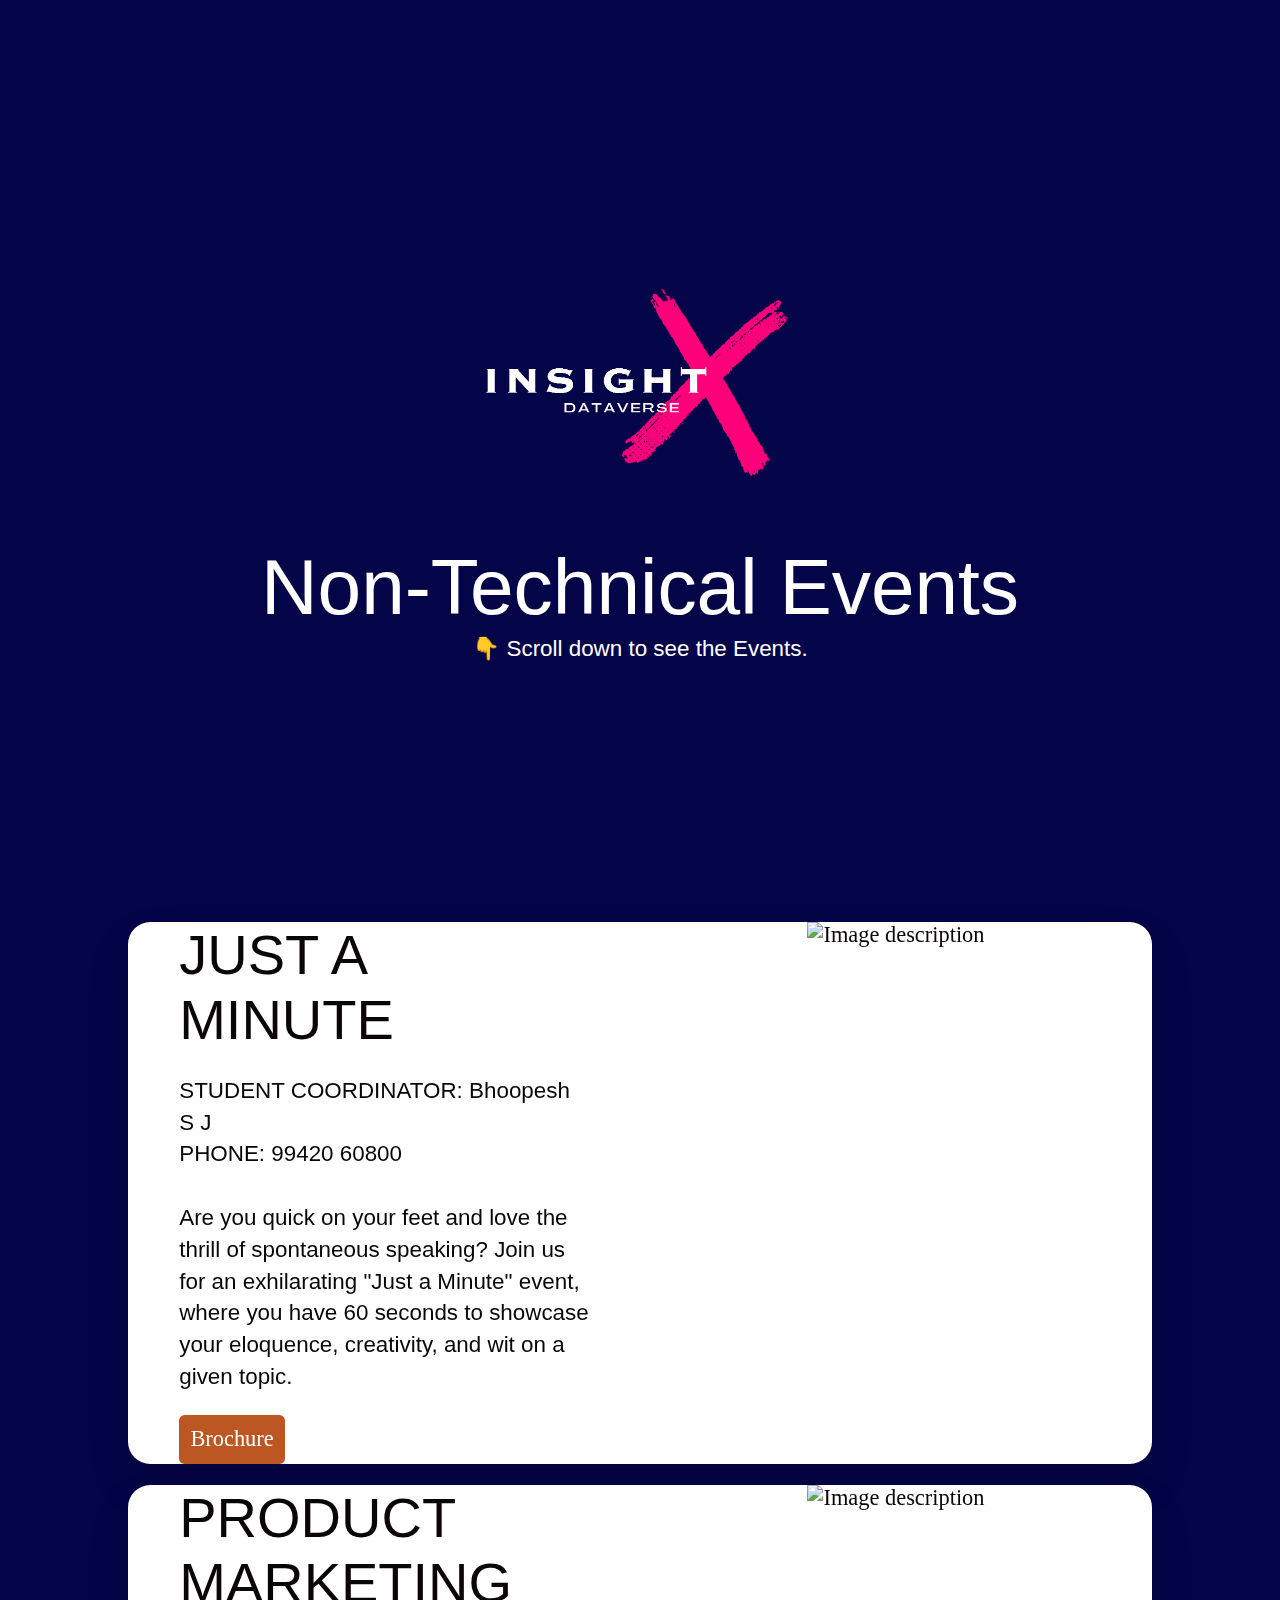
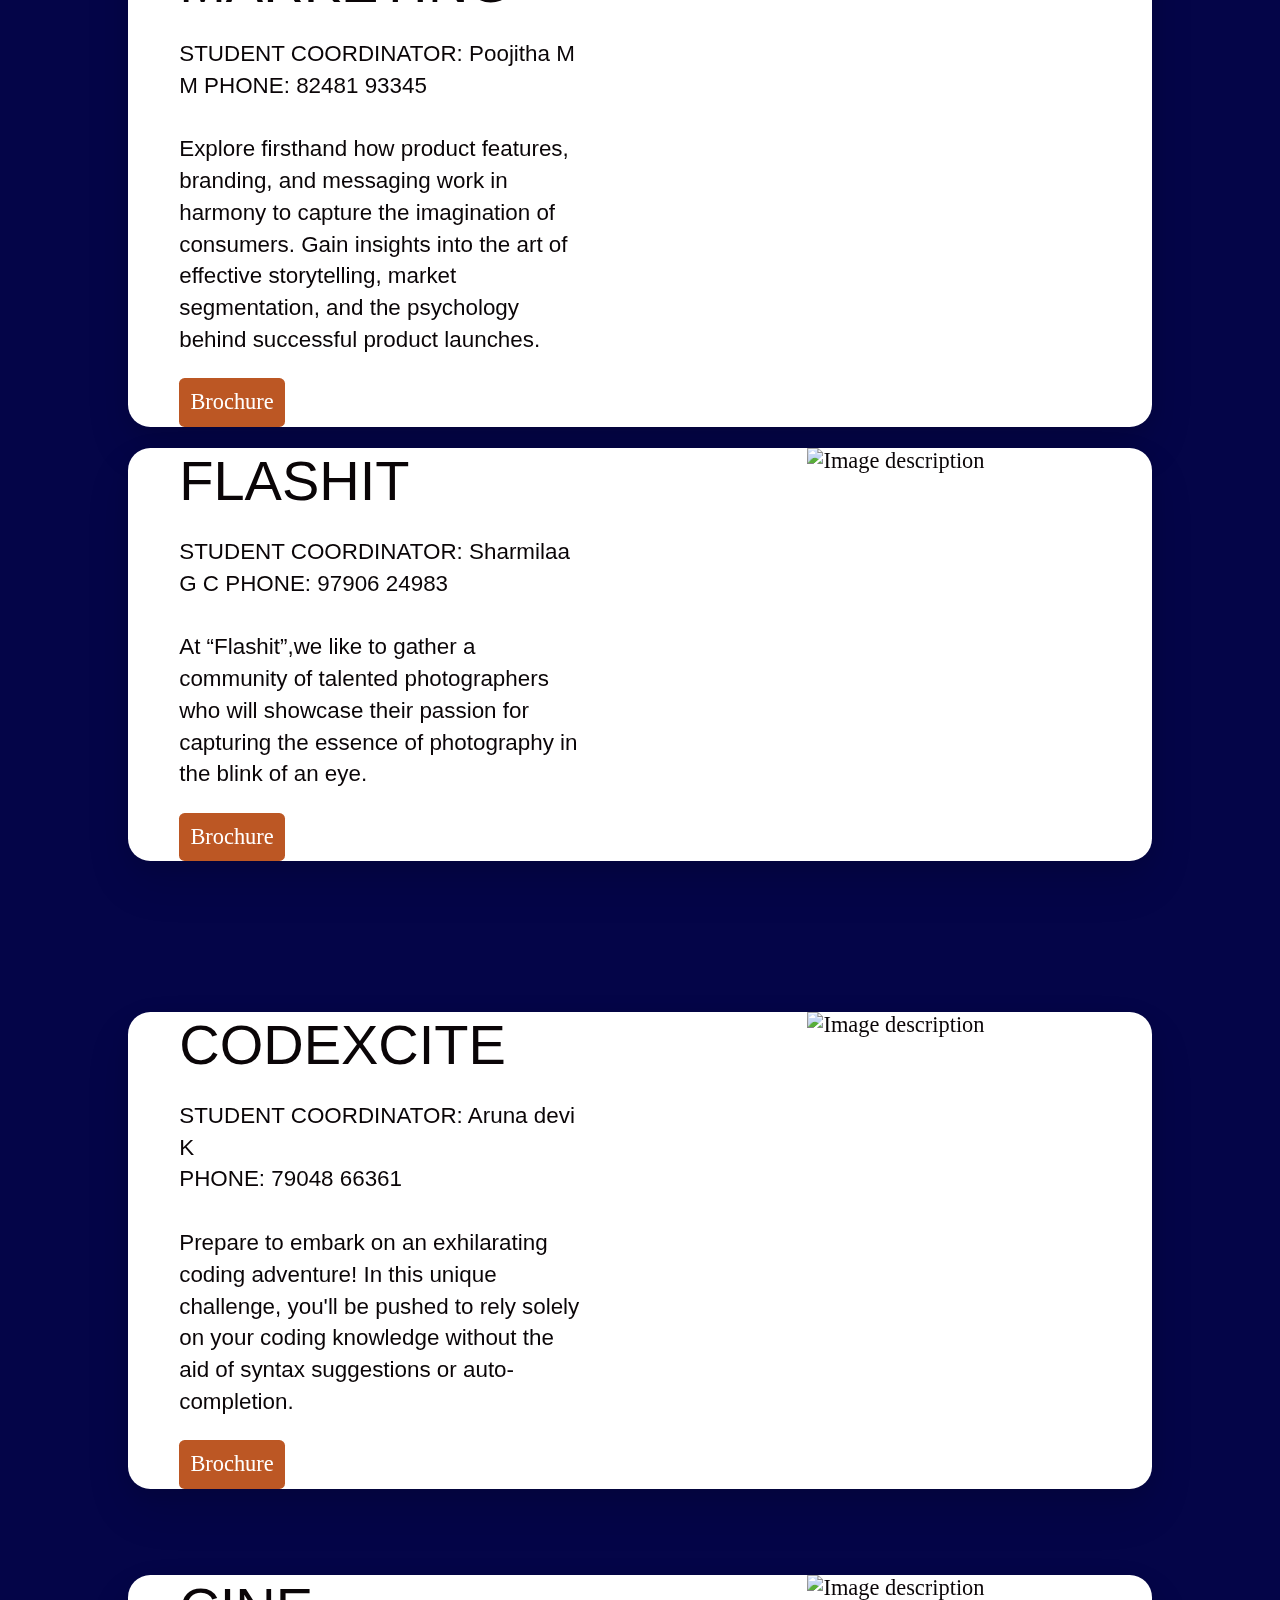
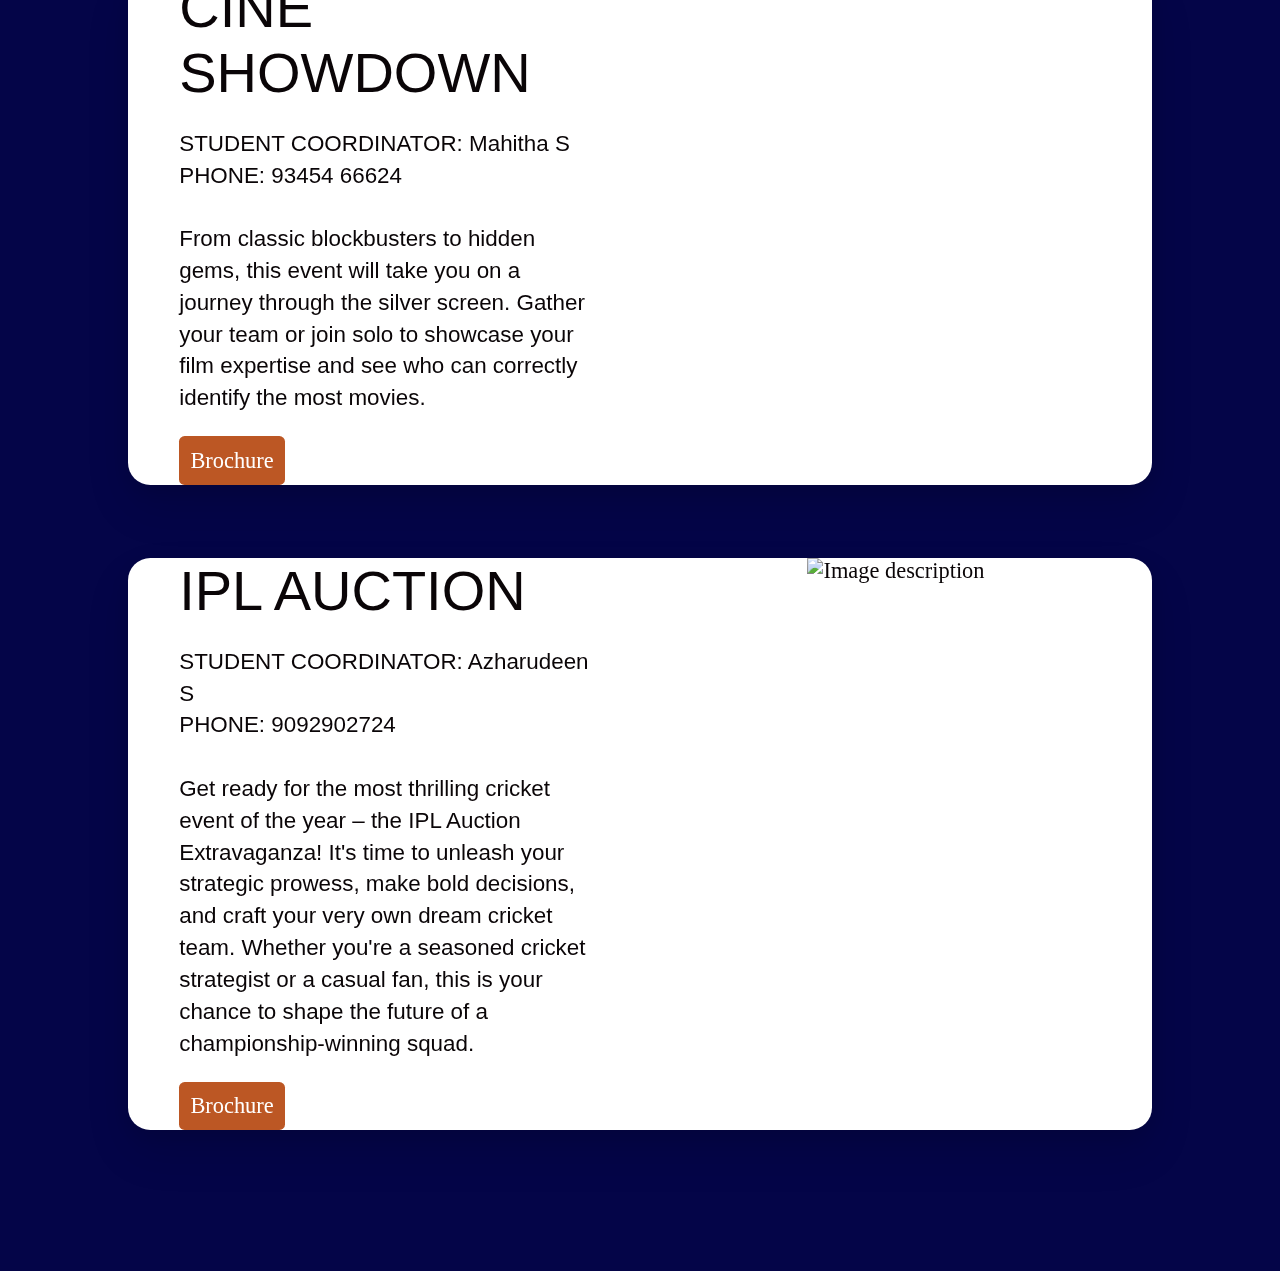
==== non_technical.htm @ 077537ba "initial commit" ====
<!DOCTYPE html>
  <html lang="en">
    <head>
      <meta charset="UTF-8" />
      <meta name="viewport" content="width=device-width, initial-scale=1">
      <link href="https://cdnjs.cloudflare.com/ajax/libs/fancybox/3.2.0/jquery.fancybox.min.css" rel="stylesheet" />
<script src="https://ajax.googleapis.com/ajax/libs/jquery/2.1.1/jquery.min.js"></script>
<script src="https://cdnjs.cloudflare.com/ajax/libs/fancybox/3.2.0/jquery.fancybox.min.js"></script>

<link rel="stylesheet" href="https://cdnjs.cloudflare.com/ajax/libs/fancybox/3.2.0/jquery.fancybox.min.css">
      <title>Document</title>
<style>
    
      :root {
          --card-height: 40vw;
          --card-margin: 4vw;
          --card-top-offset: 1em;
          --numcards: 4;
          --outline-width: 0px;
        }

        #cards {
          padding-bottom: calc(
            var(--numcards) * var(--card-top-offset)
          ); /* Make place at bottom, as items will slide to that position*/
          margin-bottom: var(
            --card-margin
          ); /* Don't include the --card-margin in padding, as that will affect the scroll-timeline*/
        }

        .card {
          position: sticky;
          top: 0;
          padding-top: var(--card-top-offset);
          transform-origin: 50% 0%;
          will-change: transform;
        }

        /** DEBUG **/

        #debug {
          position: fixed;
          top: 1em;
          left: 1em;
        }
        #debug::after {
          content: " Show Debug";
          margin-left: 1.5em;
          color: white;
          white-space: nowrap;
        }

        #debug:checked ~ main {
          --outline-width: 1px;
        }

        /** PAGE STYLING **/

        * {
          /* Poor Man's Reset */
          box-sizing: border-box;
          margin: 0;
          padding: 0;
        }

        body {
          background: #040548;
          color: rgb(255, 255, 255);
          text-align: center;
          font-size: calc(1em + 0.5vw);
        }

        header,
        main {
          width: 80vw;
          margin: 0 auto;
        }

        header {
          height: 100vh;
          display: grid;
          place-items: center;
        }

        #cards {
          list-style: none;
          outline: calc(var(--outline-width) * 10) solid blue;

          display: grid;
          grid-template-columns: 1fr;
          grid-template-rows: repeat(var(--numcards), var(--card-height));
          gap: var(--card-margin);
        }

        .card {
          outline: var(--outline-width) solid hotpink;
        }

        .card__content {
          box-shadow: 0 0.2em 1em rgba(0, 0, 0, 0.1), 0 1em 2em rgba(0, 0, 0, 0.1);
          background: rgb(255, 255, 255);
          color: rgb(10, 5, 7);
          border-radius: 1em;
          overflow: hidden;

          display: grid;
          grid-template-areas: "text img";
          grid-template-columns: 1fr 1fr;
          grid-template-rows: auto;

          align-items: stretch;
          outline: var(--outline-width) solid lime;
        }

        .card__content > div {
          grid-area: text;
          width: 80%;
          place-self: center;
          text-align: left;

          display: grid;
          gap: 1em;
          place-items: start;
        }

        .card__content > figure {
          grid-area: img;
          overflow: hidden;
        }

        .card__content > figure > img {
          width: 100%;
          height: 100%;
          object-fit: cover;
        }

        h1 {
          font-family: 'Raleway', sans-serif;
          font-weight: 300;
          font-size: 3.5em;
        }

        h2 {
          font-family: 'Raleway', sans-serif;
          font-weight: 300;
          font-size: 2.5em;
        }

        p {
          font-family: 'Raleway', sans-serif;
          font-family: sans-serif;
          font-weight: 300;
          line-height: 1.42;
        }

        .btn {
          background: rgb(188 87 36);
          color: rgb(255 255 255);
          text-decoration: none;
          display: inline-block;
          padding: 0.5em;
          border-radius: 0.25em;
        }

        aside {
          width: 50vw;
          margin: 0 auto;
          text-align: left;
        }

        aside p {
          margin-bottom: 1em;
        }

      #logo_image{
        position: relative;
          left:-45px;
          height:300px
        }
        
        a {
          color: #FFFFFF;
          text-decoration: none;
        }

.primary-btn {
  background-image: -moz-linear-gradient(0deg, #235ee7 0%, #4ae7fa 100%);
  background-image: -webkit-linear-gradient(0deg, #235ee7 0%, #4ae7fa 100%);
  background-image: -ms-linear-gradient(0deg, #235ee7 0%, #4ae7fa 100%);
}

.primary-btn {
  line-height: 36px;
  padding-left: 30px;
  padding-right: 30px;
  border-radius: 25px;
  border: none;
  color: #fff;
  display: inline-block;
  font-weight: 500;
  position: relative;
  -webkit-transition: all 0.3s ease 0s;
  -moz-transition: all 0.3s ease 0s;
  -o-transition: all 0.3s ease 0s;
  transition: all 0.3s ease 0s;
  cursor: pointer;
  text-transform: uppercase;
  position: relative;
}

.primary-btn {
  color: #fff;
  border: 1px solid #fff;
  -webkit-transition: all 0.3s ease 0s;
  -moz-transition: all 0.3s ease 0s;
  -o-transition: all 0.3s ease 0s;
  transition: all 0.3s ease 0s;
}

.primary-btn:hover {
  background: transparent;
  color: #235ee7;
  border-color: #235ee7;
}
      </style>
    </head>
    <body>
      <header>
        <div>
          <img src="images/logo_org.png" alt="" id="logo_image" >
          <h1>Non-Technical Events</h1>
          <p>👇 Scroll down to see the Events.</p>
        </div>
      </header>
      <main>
        <ul id="cards">
          <li class="card" id="card_1">
            <div class="card__content">
              <div>
                <h2>JUST A MINUTE</h2>
                <p>STUDENT COORDINATOR: Bhoopesh S J  <br>
                   PHONE: 99420 60800 <br><br>
                   Are you quick on your feet and love the thrill of spontaneous speaking? Join us for an exhilarating "Just a Minute" event, where you have 60 seconds to showcase your eloquence, creativity, and wit on a given topic.</p>
                <a data-fancybox="gallery" class="btn btn--accent" href="https://images.nightcafe.studio/jobs/r3c5jImhlUgP28uP7mWm/r3c5jImhlUgP28uP7mWm--3--ep0cp_15.625x.jpg?tr=w-1600,c-at_max">Brochure</a>
              </div>
              <figure>
                <img
                  src="https://images.nightcafe.studio/jobs/ZTXxj5DjVnLw3dP7ysaY/ZTXxj5DjVnLw3dP7ysaY--2--m2oup.jpg?tr=w-1600,c-at_max"
                  alt="Image description"
                />
              </figure>
            </div>
          </li>
          <li class="card" id="card_3">
            <div class="card__content">
              <div>
                <h2>PRODUCT MARKETING</h2>
                <p>STUDENT COORDINATOR: Poojitha M M
                   PHONE: 82481 93345 <br><br>
                   Explore firsthand how product features, branding, and messaging work in harmony to capture the imagination of consumers. Gain insights into the art of effective storytelling, market segmentation, and the psychology behind successful product launches.</p>
                <a data-fancybox="gallery" class="btn btn--accent" href="https://images.nightcafe.studio/jobs/4dffrCoNvyThgzKb7qSk/4dffrCoNvyThgzKb7qSk--3--2fb0s.jpg?tr=w-1600,c-at_max">Brochure</a>
              </div>
              <figure>
                <img
                  src="https://images.nightcafe.studio/jobs/lYWxjss22mtdzSofSb5s/lYWxjss22mtdzSofSb5s--4--bbsyq_2x.jpg?tr=w-1600,c-at_max"
                  alt="Image description"
                />
              </figure>
            </div>
          </li>
          <li class="card" id="card_4">
            <div class="card__content">
              <div>
                <h2>FLASHIT</h2>
                <p>STUDENT COORDINATOR: Sharmilaa G C
                   PHONE: 97906 24983 <br><br>
                   At “Flashit”,we like to gather a community of talented photographers who will showcase their passion for capturing the essence of photography in the blink of an eye.</p>
                <a data-fancybox="gallery" class="btn btn--accent" href="https://images.nightcafe.studio/jobs/HxTI7tbJHkZrSYHYZOcv/HxTI7tbJHkZrSYHYZOcv--8--gwy5i_6x.jpg?tr=w-1600,c-at_max">Brochure</a>
              </div>
              <figure>
                <img
                  src="https://images.nightcafe.studio/jobs/V53MyQaaAbYcJqbCxS6i/V53MyQaaAbYcJqbCxS6i--9--10pf9_6x.jpg?tr=w-1600,c-at_max"
                  alt="Image description"
                />
              </figure>
            </div>
          </li>
          <li class="card" id="card_1">
            <div class="card__content">
              <div>
                <h2>CODEXCITE</h2>
                <p>STUDENT COORDINATOR: Aruna devi K<br>
                   PHONE: 79048 66361 <br><br>
                   Prepare to embark on an exhilarating coding adventure! In this unique challenge, you'll be pushed to rely solely on your coding knowledge without the aid of syntax suggestions or auto-completion. </p>
                <a data-fancybox="gallery" class="btn btn--accent" href="https://images.nightcafe.studio/jobs/sPrTb7WLEhkfNHfjTTWU/sPrTb7WLEhkfNHfjTTWU--7--B8ALZ_6x.jpg?tr=w-1600,c-at_max ">Brochure</a>
              </div>
              <figure>
                <img
                  src="https://storage.googleapis.com/pai-images/8677e26197a140ecb1dece79081af915.png"
                  alt="Image description"
                />
              </figure>
            </div>
          </li>
          <li class="card" id="card_1">
            <div class="card__content">
              <div>
                <h2>CINE SHOWDOWN</h2>
                <p>STUDENT COORDINATOR: Mahitha S <br>
                   PHONE: 93454 66624 <br><br>
                   From classic blockbusters to hidden gems, this event will take you on a journey through the silver screen. Gather your team or join solo to showcase your film expertise and see who can correctly identify the most movies.</p>
                <a data-fancybox="gallery" class="btn btn--accent" href="https://images.nightcafe.studio/jobs/vuzZq68mf7yiWQwxpfmD/vuzZq68mf7yiWQwxpfmD--1--nlxtz_6x.jpg?tr=w-1600,c-at_max">Brochure</a>
              </div>
              <figure>
                <img
                  src="https://as2.ftcdn.net/v2/jpg/05/66/07/57/1000_F_566075762_tKebx1vgJeyTNevHmL9gShdR2Urt4MYW.jpg"
                  alt="Image description"
                />
              </figure>
            </div>
          </li>
          <li class="card" id="card_1">
            <div class="card__content">
              <div>
                <h2>IPL AUCTION</h2>
                <p>STUDENT COORDINATOR: Azharudeen S <br>
                   PHONE: 9092902724 <br><br>
                   Get ready for the most thrilling cricket event of the year – the IPL Auction Extravaganza! It's time to unleash your strategic prowess, make bold decisions, and craft your very own dream cricket team. Whether you're a seasoned cricket strategist or a casual fan, this is your chance to shape the future of a championship-winning squad.</p>
                <a data-fancybox="gallery" class="btn btn--accent" href="https://images.nightcafe.studio/jobs/vuzZq68mf7yiWQwxpfmD/vuzZq68mf7yiWQwxpfmD--1--nlxtz_6x.jpg?tr=w-1600,c-at_max">Brochure</a>
              </div>
              <figure>
                <img
                  src="https://img.freepik.com/premium-photo/realistic-cool-robot-artificial-intelligence-generative-ai_780593-10688.jpg"
                  alt="Image description"
                />
              </figure>
            </div>
          </li>
        </ul>
      </main>
      <!-- <aside>
        <p>
          Lorem ipsum dolor sit amet consectetur, adipisicing elit. Rem repellat
          non ratione eum provident quaerat obcaecati dicta autem voluptates sit
          cum quis distinctio, atque sint commodi reprehenderit perspiciatis iure
          velit molestiae eos molestias ipsa nihil quia? Porro tempore in fugit,
          aspernatur et temporibus aliquam magnam adipisci deleniti dicta repellat
          alias nostrum impedit quidem odit excepturi nam. Itaque numquam unde
          quae dignissimos exercitationem placeat, ipsa amet tempora vitae ullam
          animi! Hic asperiores in esse atque expedita dolorem officia illo
          commodi fugit earum ab, assumenda optio, sed repellat. Maiores
          laudantium reprehenderit suscipit accusamus assumenda, debitis nemo ut
          sapiente numquam doloremque alias explicabo minus autem harum illum
          dicta. Unde obcaecati inventore repellat id eligendi eaque, rerum
          aliquam maiores aspernatur cumque tenetur quo qui mollitia atque quasi
          voluptate ipsum neque explicabo voluptatem quibusdam beatae quae iste
          vero doloribus! Natus libero quibusdam molestias harum atque, assumenda
          doloribus quis, quam corporis, voluptas suscipit magni! Enim sapiente
          totam consequatur repellat maxime placeat perferendis iste maiores
          soluta, obcaecati incidunt expedita eius cumque ipsa quo sed. Minus
          distinctio culpa cumque labore nulla laborum ex, explicabo magni
          mollitia eaque aliquam vero blanditiis quae, id necessitatibus error
          voluptas harum tempora sint porro. Facilis beatae quasi soluta et ipsum
          suscipit repellendus inventore.
        </p>

        <p>
          Lorem, ipsum dolor sit amet consectetur adipisicing elit. Possimus,
          ipsam molestias. Fuga similique, dolor tempora rerum perferendis ipsam
          ullam doloribus beatae esse facilis quae sit excepturi expedita non,
          sunt accusantium magnam? Animi nesciunt nostrum eligendi iusto
          voluptatum hic qui. Quod distinctio qui nobis et doloremque. Fuga,
          itaque? Laborum dignissimos nobis quaerat optio voluptatum similique
          unde, neque cupiditate, vel, fugiat dolore? Accusantium neque deserunt
          ducimus enim, illum laborum magni ipsam eos optio aspernatur nam
          necessitatibus quod natus, dolor laboriosam illo velit.
        </p>
        <p>
          Lorem ipsum dolor sit amet consectetur, adipisicing elit. Rem repellat
          non ratione eum provident quaerat obcaecati dicta autem voluptates sit
          cum quis distinctio, atque sint commodi reprehenderit perspiciatis iure
          velit molestiae eos molestias ipsa nihil quia? Porro tempore in fugit,
          aspernatur et temporibus aliquam magnam adipisci deleniti dicta repellat
          alias nostrum impedit quidem odit excepturi nam. Itaque numquam unde
          quae dignissimos exercitationem placeat, ipsa amet tempora vitae ullam
          animi! Hic asperiores in esse atque expedita dolorem officia illo
          commodi fugit earum ab, assumenda optio, sed repellat. Maiores
          laudantium reprehenderit suscipit accusamus assumenda, debitis nemo ut
          sapiente numquam doloremque alias explicabo minus autem harum illum
          dicta. Unde obcaecati inventore repellat id eligendi eaque, rerum
          aliquam maiores aspernatur cumque tenetur quo qui mollitia atque quasi
          voluptate ipsum neque explicabo voluptatem quibusdam beatae quae iste
          vero doloribus! Natus libero quibusdam molestias harum atque, assumenda
          doloribus quis, quam corporis, voluptas suscipit magni! Enim sapiente
          totam consequatur repellat maxime placeat perferendis iste maiores
          soluta, obcaecati incidunt expedita eius cumque ipsa quo sed. Minus
          distinctio culpa cumque labore nulla laborum ex, explicabo magni
          mollitia eaque aliquam vero blanditiis quae, id necessitatibus error
          voluptas harum tempora sint porro. Facilis beatae quasi soluta et ipsum
          suscipit repellendus inventore.
        </p>

        <p>
          Lorem, ipsum dolor sit amet consectetur adipisicing elit. Possimus,
          ipsam molestias. Fuga similique, dolor tempora rerum perferendis ipsam
          ullam doloribus beatae esse facilis quae sit excepturi expedita non,
          sunt accusantium magnam? Animi nesciunt nostrum eligendi iusto
          voluptatum hic qui. Quod distinctio qui nobis et doloremque. Fuga,
          itaque? Laborum dignissimos nobis quaerat optio voluptatum similique
          unde, neque cupiditate, vel, fugiat dolore? Accusantium neque deserunt
          ducimus enim, illum laborum magni ipsam eos optio aspernatur nam
          necessitatibus quod natus, dolor laboriosam illo velit.
        </p>
        <p>
          Lorem ipsum dolor sit amet consectetur, adipisicing elit. Rem repellat
          non ratione eum provident quaerat obcaecati dicta autem voluptates sit
          cum quis distinctio, atque sint commodi reprehenderit perspiciatis iure
          velit molestiae eos molestias ipsa nihil quia? Porro tempore in fugit,
          aspernatur et temporibus aliquam magnam adipisci deleniti dicta repellat
          alias nostrum impedit quidem odit excepturi nam. Itaque numquam unde
          quae dignissimos exercitationem placeat, ipsa amet tempora vitae ullam
          animi! Hic asperiores in esse atque expedita dolorem officia illo
          commodi fugit earum ab, assumenda optio, sed repellat. Maiores
          laudantium reprehenderit suscipit accusamus assumenda, debitis nemo ut
          sapiente numquam doloremque alias explicabo minus autem harum illum
          dicta. Unde obcaecati inventore repellat id eligendi eaque, rerum
          aliquam maiores aspernatur cumque tenetur quo qui mollitia atque quasi
          voluptate ipsum neque explicabo voluptatem quibusdam beatae quae iste
          vero doloribus! Natus libero quibusdam molestias harum atque, assumenda
          doloribus quis, quam corporis, voluptas suscipit magni! Enim sapiente
          totam consequatur repellat maxime placeat perferendis iste maiores
          soluta, obcaecati incidunt expedita eius cumque ipsa quo sed. Minus
          distinctio culpa cumque labore nulla laborum ex, explicabo magni
          mollitia eaque aliquam vero blanditiis quae, id necessitatibus error
          voluptas harum tempora sint porro. Facilis beatae quasi soluta et ipsum
          suscipit repellendus inventore.
        </p>

        <p>
          Lorem, ipsum dolor sit amet consectetur adipisicing elit. Possimus,
          ipsam molestias. Fuga similique, dolor tempora rerum perferendis ipsam
          ullam doloribus beatae esse facilis quae sit excepturi expedita non,
          sunt accusantium magnam? Animi nesciunt nostrum eligendi iusto
          voluptatum hic qui. Quod distinctio qui nobis et doloremque. Fuga,
          itaque? Laborum dignissimos nobis quaerat optio voluptatum similique
          unde, neque cupiditate, vel, fugiat dolore? Accusantium neque deserunt
          ducimus enim, illum laborum magni ipsam eos optio aspernatur nam
          necessitatibus quod natus, dolor laboriosam illo velit.
        </p>
      </aside> -->
    </body>

    <script>
      // Alternative Versions:
      // - Vanilla JS Version: https://codyhouse.co/demo-tutorials/stacking-cards/index.html
      // - CSS @scroll-timeline: https://codepen.io/bramus/pen/PobmGme
      // - JS ScrollTimeline Polyfill: https://codepen.io/bramus/pen/XWEeGZm
      // - JS Motion One: https://codepen.io/bramus/pen/rNdzpZK 👈 = The version you are currently looking at

      import { scroll, animate } from "https://cdn.skypack.dev/motion@10.13.1";
c
      const $cardsWrapper = document.querySelector("#cards");
      const $cards = document.querySelectorAll(".card");

      const numCards = $cards.length;

      $cards.forEach(($card, index0) => {
        const index = index0 + 1;
        const reverseIndex = numCards - index0;
        const reverseIndex0 = numCards - index;

        // Extra padding per card, so you can see the other stacked cards underneath at the top
        $card.style.paddingTop = `calc(${index} * var(--card-top-offset))`;

        // Scroll-Linked Animation
        scroll(
          animate($card, {
            // Earlier cards shrink more than later cards
            scale: [1, 1 - 0.1 * reverseIndex0],
          }),
          {
            // Each card should only shrink when it’s at the top.
            // We can’t use exit on the els for this (as they are sticky)
            // but can track $cardsWrapper instead.
            target: $cardsWrapper,
            offset: [
              `${(index0 / numCards) * 100}%`,
              `${(index / numCards) * 100}%`,
            ],
          }
        );
      });
    </script>
  </html>
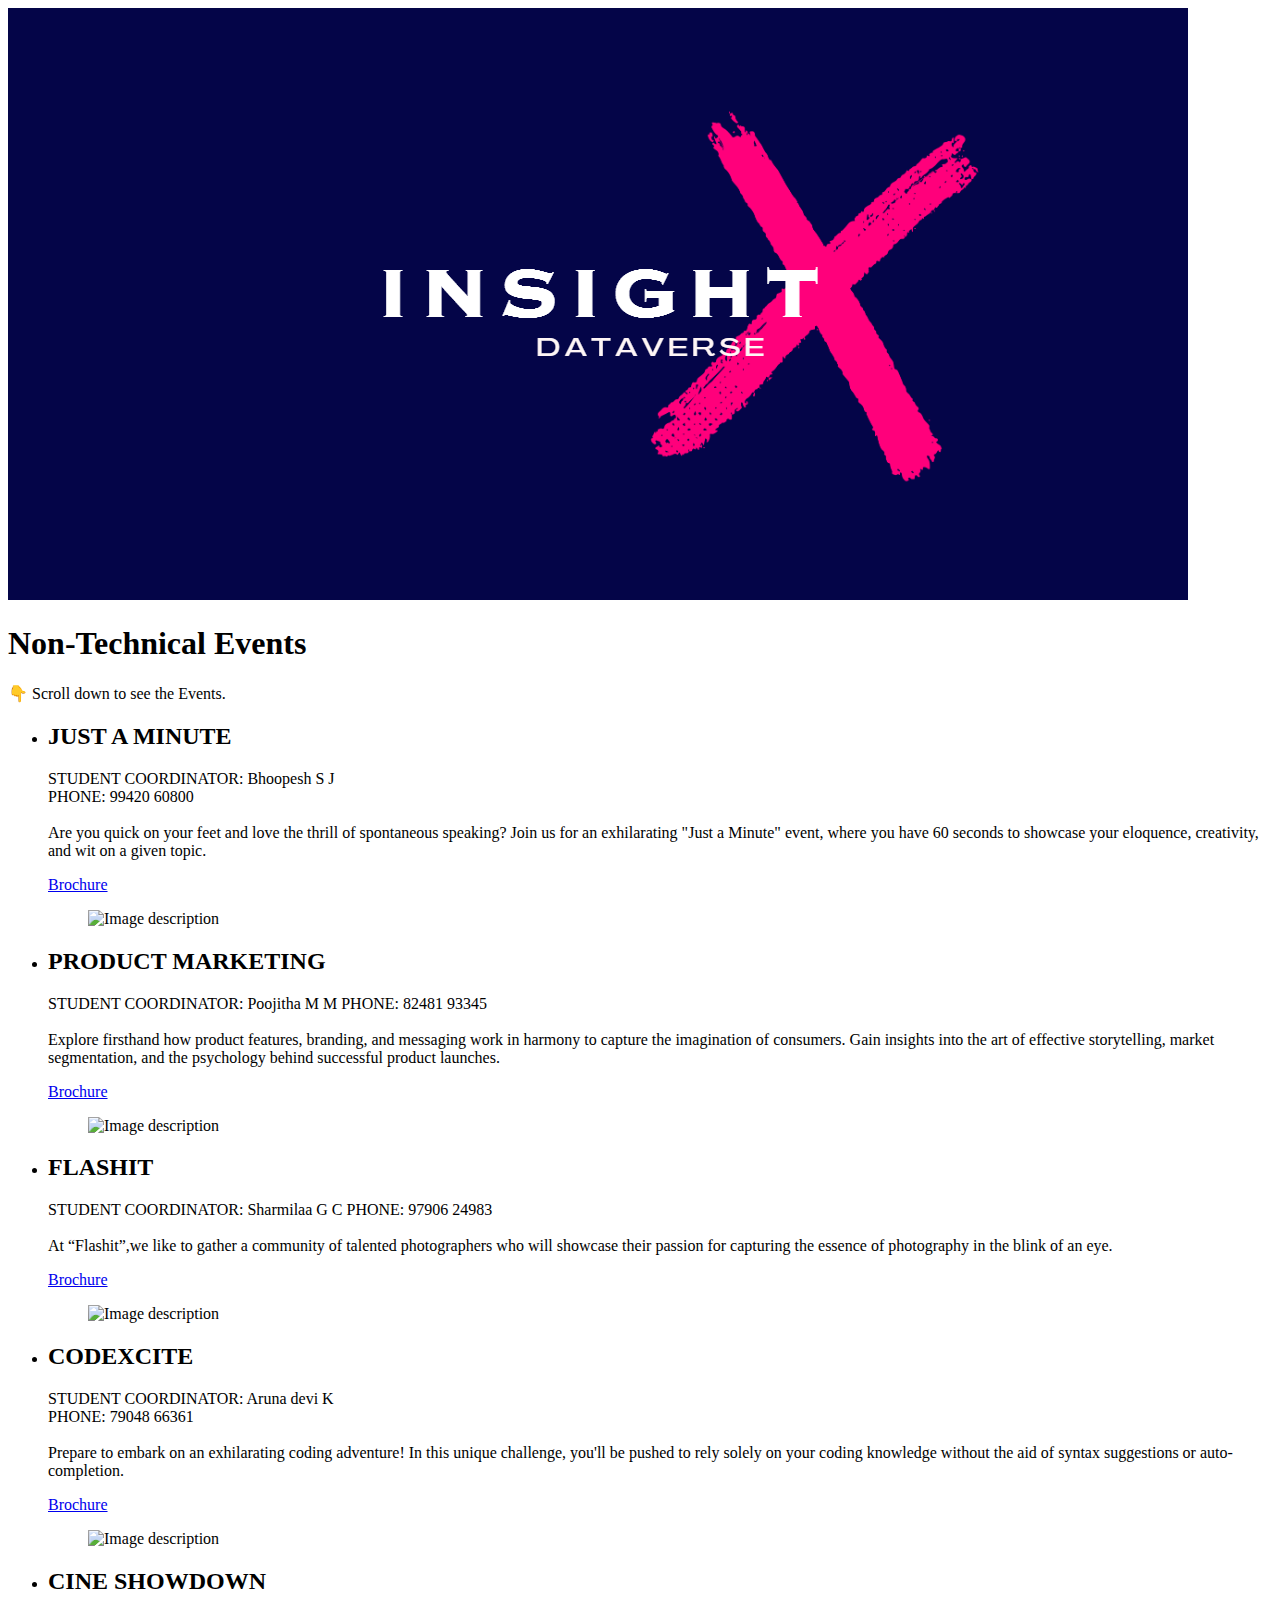
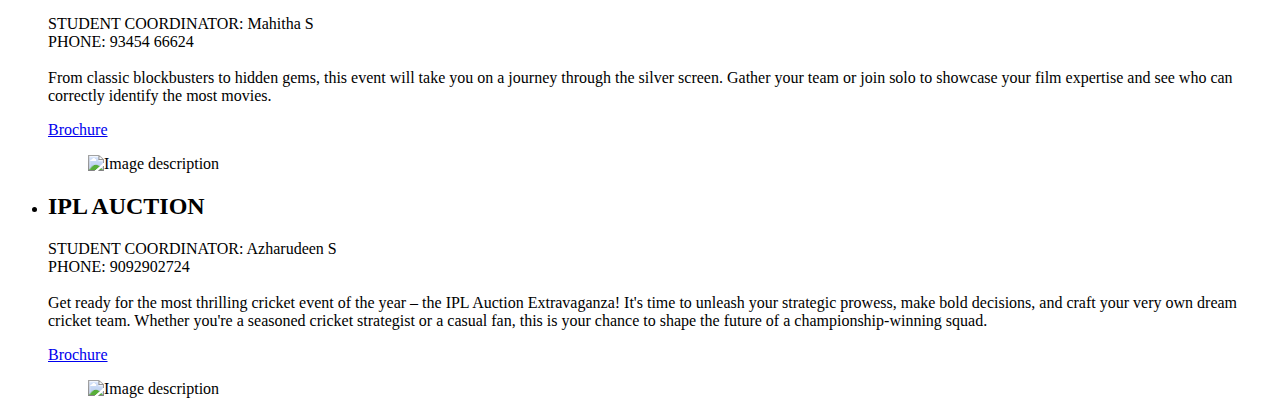
==== commit 06e1abc8: "Update non_technical.htm for mobile view" ====
--- a/non_technical.htm
+++ b/non_technical.htm
@@ -1,15 +1,20 @@
 <!DOCTYPE html>
   <html lang="en">
     <head>
-      <meta charset="UTF-8" />
       <meta name="viewport" content="width=device-width, initial-scale=1">
-      <link href="https://cdnjs.cloudflare.com/ajax/libs/fancybox/3.2.0/jquery.fancybox.min.css" rel="stylesheet" />
-<script src="https://ajax.googleapis.com/ajax/libs/jquery/2.1.1/jquery.min.js"></script>
-<script src="https://cdnjs.cloudflare.com/ajax/libs/fancybox/3.2.0/jquery.fancybox.min.js"></script>
+  <link href="https://cdnjs.cloudflare.com/ajax/libs/fancybox/3.2.0/jquery.fancybox.min.css" rel="stylesheet" />
+  <script src="https://ajax.googleapis.com/ajax/libs/jquery/2.1.1/jquery.min.js"></script>
+  <script src="https://cdnjs.cloudflare.com/ajax/libs/fancybox/3.2.0/jquery.fancybox.min.js"></script>
+  <link rel="stylesheet" href="https://cdnjs.cloudflare.com/ajax/libs/fancybox/3.2.0/jquery.fancybox.min.css">
 
 <link rel="stylesheet" href="https://cdnjs.cloudflare.com/ajax/libs/fancybox/3.2.0/jquery.fancybox.min.css">
       <title>Document</title>
 <style>
+    @media screen and (max-width: 768px) {
+      :root {
+        --card-height: 80vw; /* Adjust card height for mobile */
+        --card-margin: 2vw; /* Adjust card margin for mobile */
+      }
     
       :root {
           --card-height: 40vw;
@@ -338,127 +343,14 @@
           </li>
         </ul>
       </main>
-      <!-- <aside>
-        <p>
-          Lorem ipsum dolor sit amet consectetur, adipisicing elit. Rem repellat
-          non ratione eum provident quaerat obcaecati dicta autem voluptates sit
-          cum quis distinctio, atque sint commodi reprehenderit perspiciatis iure
-          velit molestiae eos molestias ipsa nihil quia? Porro tempore in fugit,
-          aspernatur et temporibus aliquam magnam adipisci deleniti dicta repellat
-          alias nostrum impedit quidem odit excepturi nam. Itaque numquam unde
-          quae dignissimos exercitationem placeat, ipsa amet tempora vitae ullam
-          animi! Hic asperiores in esse atque expedita dolorem officia illo
-          commodi fugit earum ab, assumenda optio, sed repellat. Maiores
-          laudantium reprehenderit suscipit accusamus assumenda, debitis nemo ut
-          sapiente numquam doloremque alias explicabo minus autem harum illum
-          dicta. Unde obcaecati inventore repellat id eligendi eaque, rerum
-          aliquam maiores aspernatur cumque tenetur quo qui mollitia atque quasi
-          voluptate ipsum neque explicabo voluptatem quibusdam beatae quae iste
-          vero doloribus! Natus libero quibusdam molestias harum atque, assumenda
-          doloribus quis, quam corporis, voluptas suscipit magni! Enim sapiente
-          totam consequatur repellat maxime placeat perferendis iste maiores
-          soluta, obcaecati incidunt expedita eius cumque ipsa quo sed. Minus
-          distinctio culpa cumque labore nulla laborum ex, explicabo magni
-          mollitia eaque aliquam vero blanditiis quae, id necessitatibus error
-          voluptas harum tempora sint porro. Facilis beatae quasi soluta et ipsum
-          suscipit repellendus inventore.
-        </p>
-
-        <p>
-          Lorem, ipsum dolor sit amet consectetur adipisicing elit. Possimus,
-          ipsam molestias. Fuga similique, dolor tempora rerum perferendis ipsam
-          ullam doloribus beatae esse facilis quae sit excepturi expedita non,
-          sunt accusantium magnam? Animi nesciunt nostrum eligendi iusto
-          voluptatum hic qui. Quod distinctio qui nobis et doloremque. Fuga,
-          itaque? Laborum dignissimos nobis quaerat optio voluptatum similique
-          unde, neque cupiditate, vel, fugiat dolore? Accusantium neque deserunt
-          ducimus enim, illum laborum magni ipsam eos optio aspernatur nam
-          necessitatibus quod natus, dolor laboriosam illo velit.
-        </p>
-        <p>
-          Lorem ipsum dolor sit amet consectetur, adipisicing elit. Rem repellat
-          non ratione eum provident quaerat obcaecati dicta autem voluptates sit
-          cum quis distinctio, atque sint commodi reprehenderit perspiciatis iure
-          velit molestiae eos molestias ipsa nihil quia? Porro tempore in fugit,
-          aspernatur et temporibus aliquam magnam adipisci deleniti dicta repellat
-          alias nostrum impedit quidem odit excepturi nam. Itaque numquam unde
-          quae dignissimos exercitationem placeat, ipsa amet tempora vitae ullam
-          animi! Hic asperiores in esse atque expedita dolorem officia illo
-          commodi fugit earum ab, assumenda optio, sed repellat. Maiores
-          laudantium reprehenderit suscipit accusamus assumenda, debitis nemo ut
-          sapiente numquam doloremque alias explicabo minus autem harum illum
-          dicta. Unde obcaecati inventore repellat id eligendi eaque, rerum
-          aliquam maiores aspernatur cumque tenetur quo qui mollitia atque quasi
-          voluptate ipsum neque explicabo voluptatem quibusdam beatae quae iste
-          vero doloribus! Natus libero quibusdam molestias harum atque, assumenda
-          doloribus quis, quam corporis, voluptas suscipit magni! Enim sapiente
-          totam consequatur repellat maxime placeat perferendis iste maiores
-          soluta, obcaecati incidunt expedita eius cumque ipsa quo sed. Minus
-          distinctio culpa cumque labore nulla laborum ex, explicabo magni
-          mollitia eaque aliquam vero blanditiis quae, id necessitatibus error
-          voluptas harum tempora sint porro. Facilis beatae quasi soluta et ipsum
-          suscipit repellendus inventore.
-        </p>
-
-        <p>
-          Lorem, ipsum dolor sit amet consectetur adipisicing elit. Possimus,
-          ipsam molestias. Fuga similique, dolor tempora rerum perferendis ipsam
-          ullam doloribus beatae esse facilis quae sit excepturi expedita non,
-          sunt accusantium magnam? Animi nesciunt nostrum eligendi iusto
-          voluptatum hic qui. Quod distinctio qui nobis et doloremque. Fuga,
-          itaque? Laborum dignissimos nobis quaerat optio voluptatum similique
-          unde, neque cupiditate, vel, fugiat dolore? Accusantium neque deserunt
-          ducimus enim, illum laborum magni ipsam eos optio aspernatur nam
-          necessitatibus quod natus, dolor laboriosam illo velit.
-        </p>
-        <p>
-          Lorem ipsum dolor sit amet consectetur, adipisicing elit. Rem repellat
-          non ratione eum provident quaerat obcaecati dicta autem voluptates sit
-          cum quis distinctio, atque sint commodi reprehenderit perspiciatis iure
-          velit molestiae eos molestias ipsa nihil quia? Porro tempore in fugit,
-          aspernatur et temporibus aliquam magnam adipisci deleniti dicta repellat
-          alias nostrum impedit quidem odit excepturi nam. Itaque numquam unde
-          quae dignissimos exercitationem placeat, ipsa amet tempora vitae ullam
-          animi! Hic asperiores in esse atque expedita dolorem officia illo
-          commodi fugit earum ab, assumenda optio, sed repellat. Maiores
-          laudantium reprehenderit suscipit accusamus assumenda, debitis nemo ut
-          sapiente numquam doloremque alias explicabo minus autem harum illum
-          dicta. Unde obcaecati inventore repellat id eligendi eaque, rerum
-          aliquam maiores aspernatur cumque tenetur quo qui mollitia atque quasi
-          voluptate ipsum neque explicabo voluptatem quibusdam beatae quae iste
-          vero doloribus! Natus libero quibusdam molestias harum atque, assumenda
-          doloribus quis, quam corporis, voluptas suscipit magni! Enim sapiente
-          totam consequatur repellat maxime placeat perferendis iste maiores
-          soluta, obcaecati incidunt expedita eius cumque ipsa quo sed. Minus
-          distinctio culpa cumque labore nulla laborum ex, explicabo magni
-          mollitia eaque aliquam vero blanditiis quae, id necessitatibus error
-          voluptas harum tempora sint porro. Facilis beatae quasi soluta et ipsum
-          suscipit repellendus inventore.
-        </p>
-
-        <p>
-          Lorem, ipsum dolor sit amet consectetur adipisicing elit. Possimus,
-          ipsam molestias. Fuga similique, dolor tempora rerum perferendis ipsam
-          ullam doloribus beatae esse facilis quae sit excepturi expedita non,
-          sunt accusantium magnam? Animi nesciunt nostrum eligendi iusto
-          voluptatum hic qui. Quod distinctio qui nobis et doloremque. Fuga,
-          itaque? Laborum dignissimos nobis quaerat optio voluptatum similique
-          unde, neque cupiditate, vel, fugiat dolore? Accusantium neque deserunt
-          ducimus enim, illum laborum magni ipsam eos optio aspernatur nam
-          necessitatibus quod natus, dolor laboriosam illo velit.
-        </p>
-      </aside> -->
+    
     </body>
 
     <script>
-      // Alternative Versions:
-      // - Vanilla JS Version: https://codyhouse.co/demo-tutorials/stacking-cards/index.html
-      // - CSS @scroll-timeline: https://codepen.io/bramus/pen/PobmGme
-      // - JS ScrollTimeline Polyfill: https://codepen.io/bramus/pen/XWEeGZm
-      // - JS Motion One: https://codepen.io/bramus/pen/rNdzpZK 👈 = The version you are currently looking at
+      
 
       import { scroll, animate } from "https://cdn.skypack.dev/motion@10.13.1";
-c
+
       const $cardsWrapper = document.querySelector("#cards");
       const $cards = document.querySelectorAll(".card");
 
